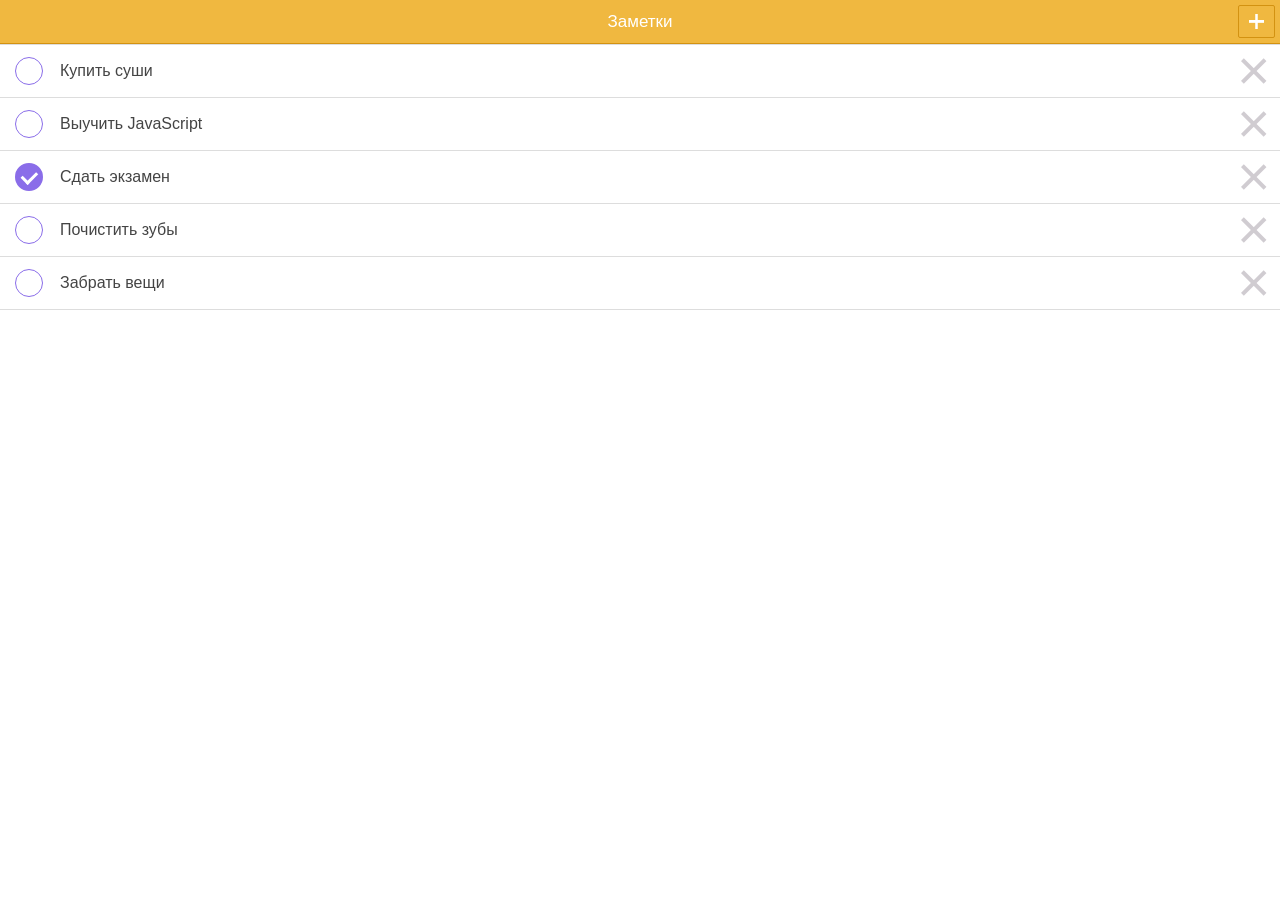
==== www/index.html @ e27718cb "Notes" ====
<!DOCTYPE html>
<html>
  <head>
    <meta charset="utf-8">
    <meta name="viewport" content="initial-scale=1, maximum-scale=1, user-scalable=no, width=device-width">
    <title></title>

    <link href="lib/ionic/css/ionic.css" rel="stylesheet">
    <link href="css/style.css" rel="stylesheet">

    <!-- IF using Sass (run gulp sass first), then uncomment below and remove the CSS includes above
    <link href="css/ionic.app.css" rel="stylesheet">
    -->

    <!-- ionic/angularjs js -->
    <script src="lib/ionic/js/ionic.bundle.js"></script>

    <!-- cordova script (this will be a 404 during development) -->
    <!-- <script src="cordova.js"></script> -->

    <!-- your app's js -->
    <script src="js/app.js"></script>
  </head>
  <body ng-app="Notes" ng-controller="NotesCtrl">

    <ion-pane>
      <ion-header-bar class="bar-energized">
        <h1 class="title">Заметки</h1>
        <button class="button icon ion-plus"ng-klick="openTask"></button>
      </ion-header-bar>
      <ion-content>
        <ion-list>
          <ion-item ng-repeat="task in tasks" class="item item-checkbox item-icon-right">
            <label class="checkbox-royal checkbox">
              <input type="checkbox" ng-model="task.done"/>
            </label>
            <span class="title">{{task.title}}</span>
            <i class="icon ion-android-close deleteItem"> </i>
          </ion-item>
        </ion-list>
      </ion-content>
    </ion-pane>
  </body>
</html>
---- www/css/style.css ----
.deleteItem {
    z-index: 10;
    color: rgb(208, 204, 209);
}

.list.item-checkbox{
    padding-top:0;
    padding-bottom:0;
}

.list.item-checkbox.title{
    padding: 16px 0;
    display: block;
}

.item-checkbox.checkbox{
    right: auto;
}

.item.checked.title{
    color: #808080;
    text-decoration: line-through;
}

.toggle-item{
    color: #929292;
}
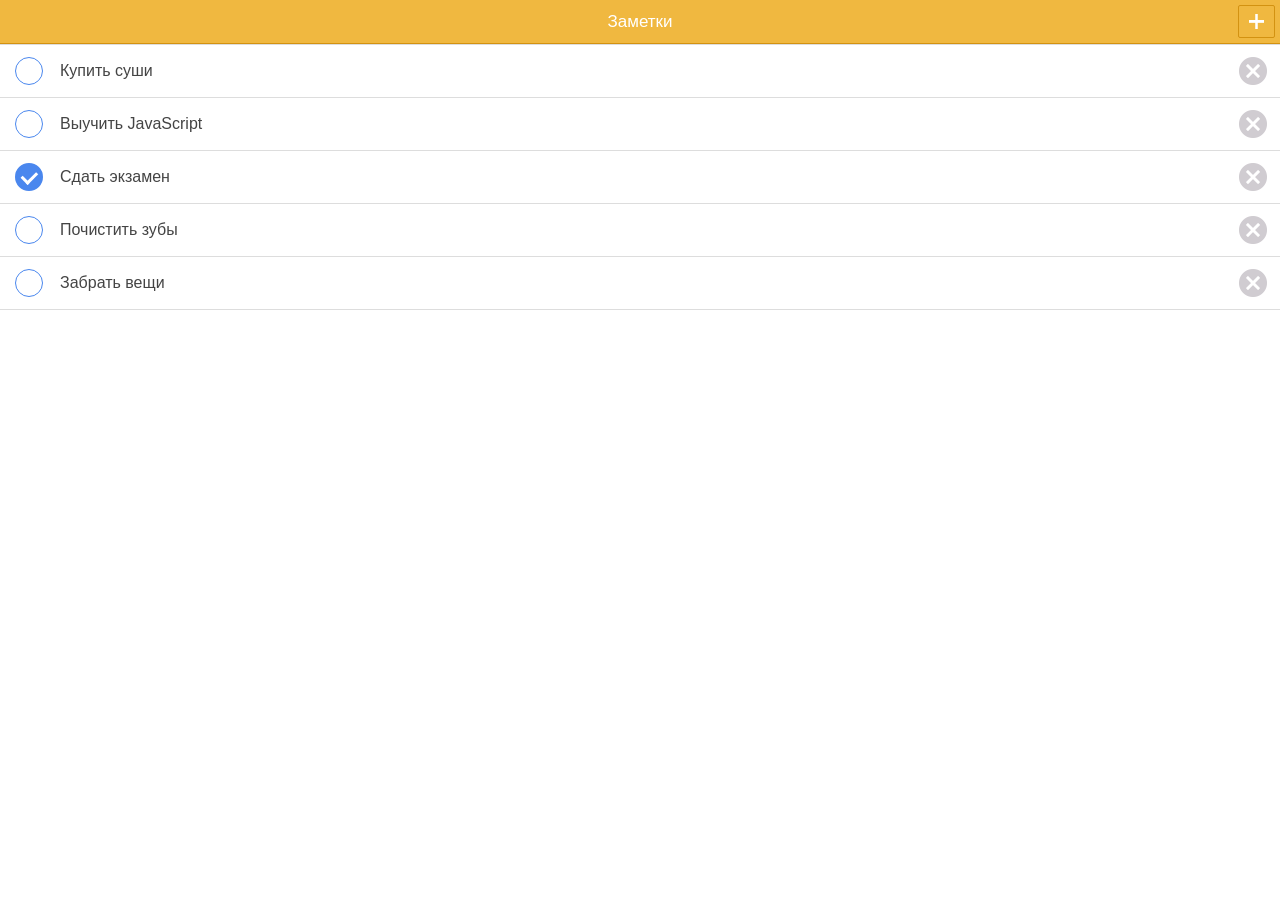
==== commit 1be9eba0: "Update index.html" ====
--- a/www/index.html
+++ b/www/index.html
@@ -6,36 +6,32 @@
     <title></title>
 
     <link href="lib/ionic/css/ionic.css" rel="stylesheet">
+
     <link href="css/style.css" rel="stylesheet">
 
-    <!-- IF using Sass (run gulp sass first), then uncomment below and remove the CSS includes above
-    <link href="css/ionic.app.css" rel="stylesheet">
-    -->
-
-    <!-- ionic/angularjs js -->
     <script src="lib/ionic/js/ionic.bundle.js"></script>
 
-    <!-- cordova script (this will be a 404 during development) -->
-    <!-- <script src="cordova.js"></script> -->
 
-    <!-- your app's js -->
+    <script src="cordova.js"></script>
+
     <script src="js/app.js"></script>
+
   </head>
   <body ng-app="Notes" ng-controller="NotesCtrl">
 
     <ion-pane>
       <ion-header-bar class="bar-energized">
         <h1 class="title">Заметки</h1>
-        <button class="button icon ion-plus"ng-klick="openTask"></button>
+        <button class="button icon ion-plus"ng-click="addNewTask()"></button>
       </ion-header-bar>
       <ion-content>
         <ion-list>
           <ion-item ng-repeat="task in tasks" class="item item-checkbox item-icon-right">
-            <label class="checkbox-royal checkbox">
+            <label class="checkbox">
               <input type="checkbox" ng-model="task.done"/>
             </label>
-            <span class="title">{{task.title}}</span>
-            <i class="icon ion-android-close deleteItem"> </i>
+            <span class="title" ng-click="openTask($index)">{{task.title}}</span>
+            <i class="icon ion-close-circled deleteItem" ng-click="deleteTask($index)"></i>
           </ion-item>
         </ion-list>
       </ion-content>
